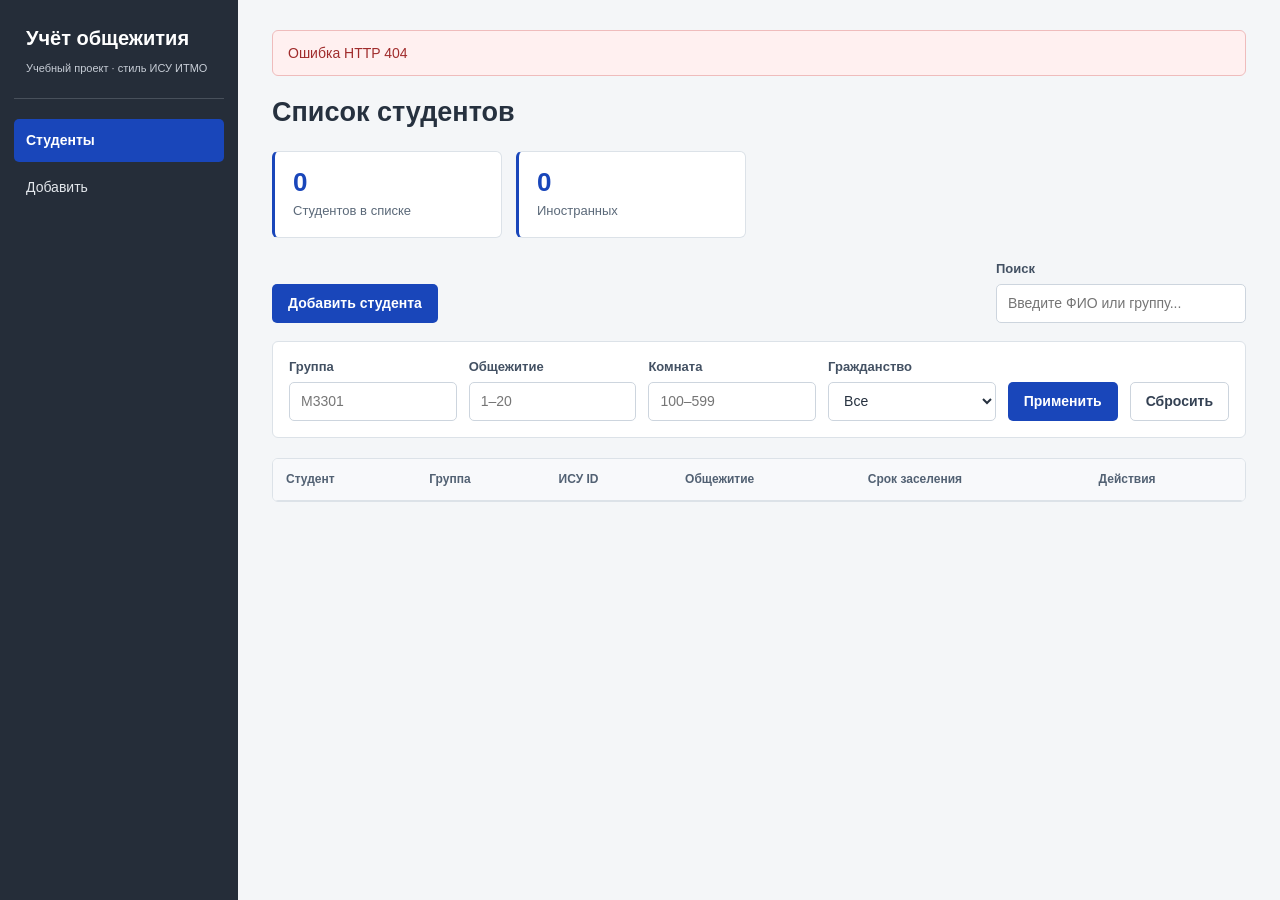
==== lab2/frontend/index.html @ 4f41c303 "ЛР2: Django API, фильтры и отчёт" ====
<!DOCTYPE html>
<html lang="ru">
<head>
  <meta charset="UTF-8">
  <meta name="viewport" content="width=device-width, initial-scale=1.0">
  <title>Студенты — список</title>
  <link rel="icon" href="favicon/app.svg" type="image/svg+xml">
  <link rel="stylesheet" href="css/style.css?v=3">
</head>
<body>
  <header class="header">
    <div class="header-container">
      <div class="brand">
        <a href="index.html" class="logo">Учёт общежития</a>
        <span class="project-note">Учебный проект · стиль ИСУ ИТМО</span>
      </div>
      <nav class="nav">
        <a href="index.html" class="nav-link active">Студенты</a>
        <a href="student-form.html" class="nav-link">Добавить</a>
      </nav>
    </div>
  </header>

  <main class="main" id="main-content">
    <div class="container">
      <div id="notice" class="notice" hidden></div>

      <div class="page-header">
        <h1>Список студентов</h1>
      </div>

      <div class="stats">
        <div class="stat-card">
          <div class="stat-value" id="dorm-count">0</div>
          <div class="stat-label">Студентов в списке</div>
        </div>
        <div class="stat-card">
          <div class="stat-value" id="foreign-count">0</div>
          <div class="stat-label">Иностранных</div>
        </div>
      </div>

      <div class="controls">
        <a href="student-form.html" class="btn btn-primary">Добавить студента</a>
        <div class="search-box">
          <label for="search-input" class="search-label">Поиск</label>
          <input 
            type="text" 
            id="search-input" 
            class="search-input" 
            placeholder="Введите ФИО или группу..."
          >
        </div>
      </div>

      <form id="filters" class="filters" aria-label="Фильтры студентов">
        <div class="filter-field"><label for="filter-group">Группа</label><input id="filter-group" name="group" type="text" placeholder="M3301" maxlength="5" pattern="[A-Z][1-4][1-5][0-9]{2}"></div>
        <div class="filter-field"><label for="filter-dormitory">Общежитие</label><input id="filter-dormitory" name="dormitory" type="number" min="1" max="20" placeholder="1–20"></div>
        <div class="filter-field"><label for="filter-room">Комната</label><input id="filter-room" name="room" type="number" min="100" max="599" placeholder="100–599"></div>
        <div class="filter-field"><label for="filter-foreign">Гражданство</label><select id="filter-foreign" name="isForeign"><option value="">Все</option><option value="false">Граждане РФ</option><option value="true">Иностранные</option></select></div>
        <button type="submit" class="btn btn-primary">Применить</button>
        <button type="button" id="reset-filters" class="btn btn-secondary">Сбросить</button>
      </form>

      <div class="table-wrapper">
        <table class="students-table" id="students-table">
          <thead>
            <tr>
              <th>Студент</th>
              <th>Группа</th>
              <th>ИСУ ID</th>
              <th>Общежитие</th>
              <th>Срок заселения</th>
              <th>Действия</th>
            </tr>
          </thead>
          <tbody id="students-table-body">
          </tbody>
        </table>
      </div>

      <div id="empty-state" class="empty-state" hidden>
        <div class="empty-icon"></div>
        <h2 id="empty-title" class="empty-title">Список пуст</h2>
        <p id="empty-text" class="empty-text">Добавьте первого студента</p>
        <a href="student-form.html" class="btn btn-primary">Добавить студента</a>
      </div>

      <div id="results-summary" class="results-summary"></div>
    </div>
  </main>

  <script src="js/student-service.js"></script>
  <script src="js/app.js?v=2"></script>
</body>
</html>
---- lab2/frontend/css/style.css ----
/* Общая структура: меню слева, рабочая область справа */
* { box-sizing: border-box; }
[hidden] { display: none !important; }
body {
  min-width: 320px;
  min-height: 100vh;
  margin: 0;
  background: #f4f6f8;
  color: #26313f;
  font-family: -apple-system, BlinkMacSystemFont, "Segoe UI", Arial, sans-serif;
  font-size: 14px;
  line-height: 1.45;
}
.header {
  position: fixed;
  inset: 0 auto 0 0;
  width: 238px;
  overflow-y: auto;
  background: #252d39;
  color: #fff;
}
.header-container { display: flex; flex-direction: column; padding: 24px 14px; }
.brand { padding: 0 12px 22px; border-bottom: 1px solid #48505b; }
.logo { color: #fff; font-size: 20px; font-weight: 700; text-decoration: none; }
.project-note { display: block; margin-top: 8px; color: #c7cdd6; font-size: 11px; line-height: 1.4; }
.nav { display: flex; flex-direction: column; gap: 4px; margin-top: 20px; }
.nav-link { padding: 11px 12px; border-radius: 5px; color: #e3e7ec; text-decoration: none; }
.nav-link:hover { background: #394553; color: #fff; }
.nav-link.active { background: #1946ba; color: #fff; font-weight: 600; }
.main { min-height: 100vh; margin-left: 238px; }
.container { max-width: 1280px; margin: 0 auto; padding: 30px 34px 48px; }

/* Заголовки и уведомления */
.page-header { margin-bottom: 22px; }
.page-header h1 { margin: 0; font-size: 27px; font-weight: 650; line-height: 1.2; }
.page-subtitle { margin: 6px 0 0; color: #667587; }
.notice { margin-bottom: 20px; padding: 12px 15px; border: 1px solid #b9dcc6; border-radius: 6px; background: #edf8f0; color: #1d6335; }
.notice.error { border-color: #efbcbc; background: #fff0f0; color: #a02c2c; }

/* Статистика, поиск и фильтры */
.stats { display: grid; grid-template-columns: repeat(2, minmax(0, 230px)); gap: 14px; margin-bottom: 22px; }
.stat-card { padding: 16px 18px; border: 1px solid #dce2e8; border-left: 3px solid #1946ba; border-radius: 6px; background: #fff; }
.stat-value { color: #1946ba; font-size: 26px; font-weight: 700; line-height: 1.1; }
.stat-label { margin-top: 6px; color: #5b6979; font-size: 13px; }
.controls { display: flex; align-items: end; justify-content: space-between; gap: 16px; margin-bottom: 18px; }
.search-box { display: flex; flex-direction: column; gap: 5px; min-width: 250px; }
.search-label, .filter-field label { color: #435163; font-size: 13px; font-weight: 600; }
.search-input, .filter-field input, .filter-field select, .form-input {
  width: 100%;
  min-height: 39px;
  padding: 8px 11px;
  border: 1px solid #cdd5de;
  border-radius: 5px;
  background: #fff;
  color: #26313f;
  font: inherit;
}
.search-input:focus, .filter-field input:focus, .filter-field select:focus, .form-input:focus {
  outline: 2px solid #9aafe4;
  outline-offset: 1px;
  border-color: #1946ba;
}
.filters { display: flex; align-items: end; flex-wrap: wrap; gap: 12px; margin-bottom: 20px; padding: 16px; border: 1px solid #dce2e8; border-radius: 6px; background: #fff; }
.filter-field { display: flex; flex: 1 1 145px; flex-direction: column; gap: 5px; min-width: 0; }
.filters .btn { min-height: 39px; }

/* Таблица студентов */
.table-wrapper { overflow-x: auto; border: 1px solid #dce2e8; border-radius: 6px; background: #fff; }
.students-table { width: 100%; min-width: 700px; border-collapse: collapse; }
.students-table th { padding: 12px 13px; border-bottom: 1px solid #dce2e8; background: #f8f9fb; color: #526173; font-size: 12px; font-weight: 600; text-align: left; }
.students-table td { padding: 12px 13px; border-bottom: 1px solid #edf0f3; vertical-align: middle; }
.students-table tbody tr:last-child td { border-bottom: 0; }
.students-table tbody tr:hover { background: #f8faff; }
.student-cell { display: flex; align-items: center; gap: 10px; }
.avatar, .profile-avatar { display: flex; flex: 0 0 auto; align-items: center; justify-content: center; border-radius: 50%; background: #e8eefb; color: #1946ba; font-weight: 700; }
.avatar { width: 38px; height: 38px; font-size: 13px; }
.student-name { color: #1946ba; font-weight: 600; text-decoration: none; overflow-wrap: anywhere; }
.student-name:hover { text-decoration: underline; }
.student-foreign { margin-top: 2px; color: #6a7583; font-size: 12px; }
.row-actions { display: flex; align-items: center; gap: 4px; }
.btn-icon { padding: 5px 8px; border: 0; border-radius: 4px; background: transparent; color: #344153; cursor: pointer; font-size: 13px; text-decoration: none; }
.btn-icon:hover { background: #e9eef7; }
.btn-icon.confirming { background: #b63838; color: #fff; }
.results-summary { margin-top: 14px; color: #667587; font-size: 13px; }

/* Кнопки и пустые состояния */
.btn { display: inline-flex; min-height: 39px; align-items: center; justify-content: center; gap: 5px; padding: 8px 15px; border: 1px solid transparent; border-radius: 5px; cursor: pointer; font: inherit; font-weight: 600; text-align: center; text-decoration: none; }
.btn-primary { background: #1946ba; color: #fff; }
.btn-primary:hover { background: #12378f; }
.btn-secondary { border-color: #ccd4dd; background: #fff; color: #344153; }
.btn-secondary:hover { background: #f1f4f7; }
.btn-danger { background: #b63838; color: #fff; }
.btn-danger:hover, .btn-danger.confirming { background: #922b2b; }
.empty-state { padding: 48px 20px; border: 1px solid #dce2e8; border-radius: 6px; background: #fff; text-align: center; }
.empty-icon { display: none; }
.empty-title { margin: 0 0 8px; font-size: 21px; }
.empty-text { margin: 0 0 20px; color: #687687; }

/* Форма студента */
.student-form { max-width: 760px; padding: 28px; border: 1px solid #dce2e8; border-radius: 6px; background: #fff; }
.form-group { margin-bottom: 18px; }
.form-label { display: block; margin-bottom: 6px; color: #344153; font-weight: 600; }
.required, .field-error, #notes-counter.negative { color: #b63838; }
.form-hint { display: block; margin-top: 5px; color: #718092; font-size: 12px; }
.form-row { display: grid; grid-template-columns: repeat(2, minmax(0, 1fr)); gap: 16px; }
.form-checkbox { margin-top: 4px; }
.checkbox-label { display: flex; align-items: center; gap: 9px; cursor: pointer; }
.checkbox-label input { accent-color: #1946ba; }
.form-textarea { min-height: 100px; resize: vertical; }
.form-actions { display: flex; flex-wrap: wrap; gap: 10px; margin-top: 24px; padding-top: 20px; border-top: 1px solid #e5e9ed; }
.input-error { border-color: #b63838 !important; background: #fff8f8; }
.field-error { margin-top: 4px; font-size: 12px; }
.readonly-field { background: #f3f5f7; color: #667587; cursor: not-allowed; }

/* Профиль студента */
.back-link { display: inline-block; margin-bottom: 18px; color: #1946ba; text-decoration: none; }
.back-link:hover { text-decoration: underline; }
.profile-card, .profile-section { margin-bottom: 16px; padding: 23px; border: 1px solid #dce2e8; border-radius: 6px; background: #fff; }
.profile-header { display: flex; align-items: center; gap: 18px; }
.profile-avatar { width: 68px; height: 68px; font-size: 23px; }
.profile-name { margin: 0 0 5px; font-size: 23px; line-height: 1.2; overflow-wrap: anywhere; }
.profile-group { color: #5b6979; }
.profile-status { margin-top: 5px; font-weight: 600; }
.profile-status.foreign { color: #1946ba; }
.profile-status.local { color: #267345; }
.section-title { margin: 0 0 16px; padding-bottom: 10px; border-bottom: 1px solid #e5e9ed; font-size: 17px; }
.info-grid { display: grid; grid-template-columns: repeat(auto-fit, minmax(170px, 1fr)); gap: 14px; }
.info-item { min-width: 0; padding: 10px 12px; border-radius: 5px; background: #f6f8fa; }
.info-label { margin-bottom: 4px; color: #748194; font-size: 11px; font-weight: 600; text-transform: uppercase; }
.info-value { font-size: 15px; font-weight: 600; overflow-wrap: anywhere; }
.notes-content { padding: 13px 15px; border-left: 3px solid #1946ba; background: #f6f8fc; white-space: pre-wrap; overflow-wrap: anywhere; }
.profile-actions { display: flex; flex-wrap: wrap; gap: 10px; margin-top: 22px; }

/* На узком экране меню становится верхней панелью */
@media (max-width: 850px) {
  .header { position: static; width: auto; overflow: visible; }
  .header-container { flex-direction: row; align-items: center; justify-content: space-between; gap: 15px; padding: 13px 20px; }
  .brand { padding: 0; border: 0; }
  .logo { font-size: 17px; }
  .project-note { margin-top: 2px; font-size: 10px; }
  .nav { flex-direction: row; margin: 0; }
  .nav-link { padding: 8px 10px; }
  .main { margin-left: 0; }
  .container { padding: 24px 20px 38px; }
}
@media (max-width: 600px) {
  .header-container { align-items: flex-start; flex-direction: column; gap: 10px; }
  .nav { width: 100%; }
  .nav-link { flex: 1; text-align: center; }
  .container { padding: 20px 14px 34px; }
  .page-header h1 { font-size: 23px; }
  .stats { grid-template-columns: repeat(2, minmax(0, 1fr)); }
  .controls { align-items: stretch; flex-direction: column; }
  .controls > .btn, .search-box { width: 100%; min-width: 0; }
  .filter-field { flex-basis: calc(50% - 6px); }
  .filters .btn { flex: 1 1 calc(50% - 6px); }
  .form-row { grid-template-columns: 1fr; gap: 0; }
  .student-form, .profile-card, .profile-section { padding: 19px; }
  .form-actions .btn, .profile-actions .btn { flex: 1 1 100%; }
  .table-wrapper { overflow: visible; border: 0; background: transparent; }
  .students-table { display: block; min-width: 0; }
  .students-table thead { display: none; }
  .students-table tbody { display: grid; gap: 12px; }
  .students-table tr { display: block; padding: 8px 13px; border: 1px solid #dce2e8; border-radius: 6px; background: #fff; }
  .students-table td { display: flex; align-items: center; justify-content: space-between; gap: 12px; padding: 8px 0; }
  .students-table tbody tr:last-child td:not(:last-child) { border-bottom: 1px solid #edf0f3; }
  .students-table td::before { flex: 0 0 100px; color: #708092; content: attr(data-label); font-size: 12px; font-weight: 600; }
  .students-table td:first-child { align-items: flex-start; }
  .student-cell { min-width: 0; }
  .row-actions { justify-content: flex-end; }
}
@media (max-width: 380px) {
  .stats { grid-template-columns: 1fr; }
  .filter-field { flex-basis: 100%; }
}
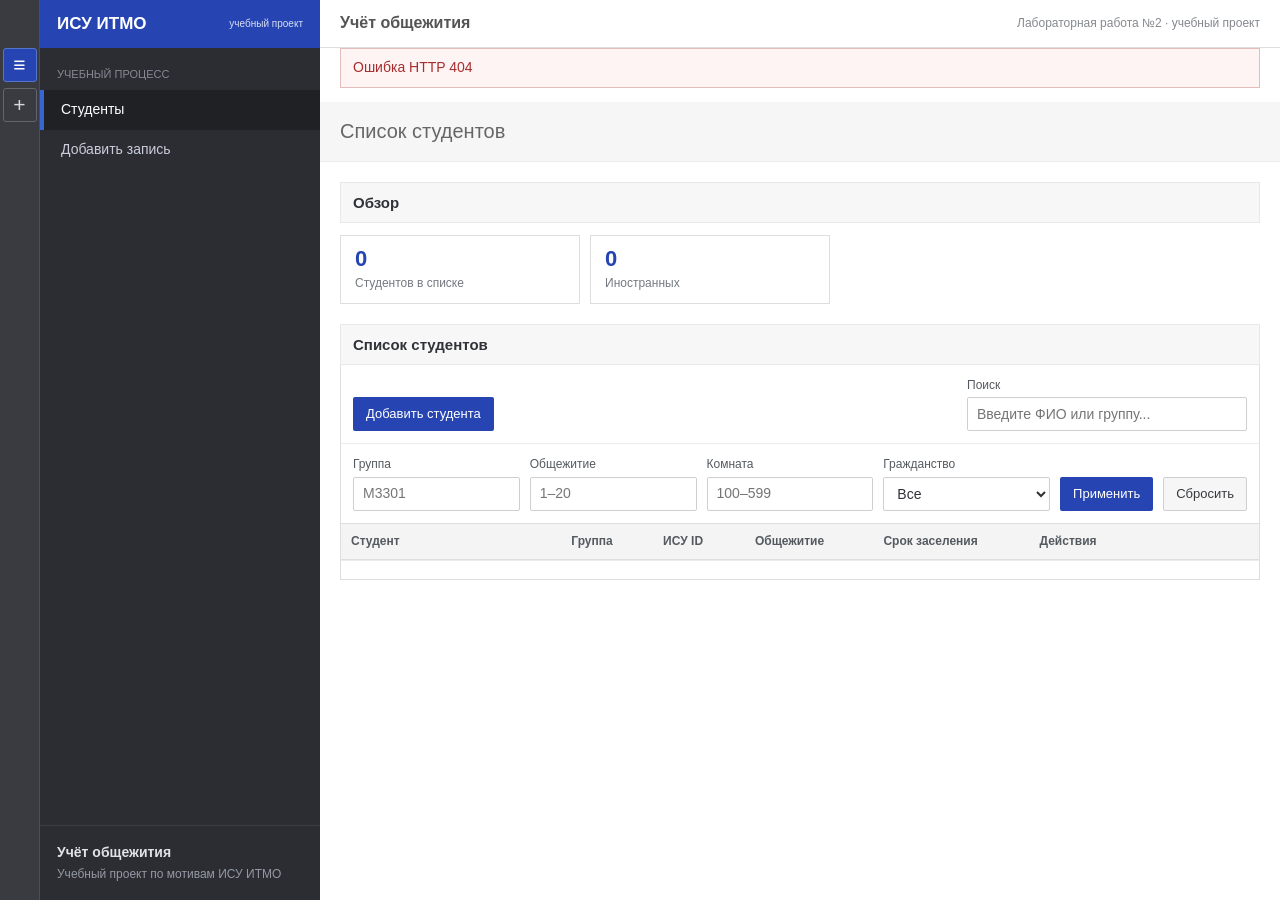
==== commit 245e58d7: "ЛР2: единый интерфейс ИСУ и ответы для защиты" ====
--- a/lab2/frontend/index.html
+++ b/lab2/frontend/index.html
@@ -4,24 +4,34 @@
   <meta charset="UTF-8">
   <meta name="viewport" content="width=device-width, initial-scale=1.0">
   <title>Студенты — список</title>
-  <link rel="icon" href="favicon/app.svg" type="image/svg+xml">
-  <link rel="stylesheet" href="css/style.css?v=3">
+  <link rel="icon" href="favicon/app.svg?v=2" type="image/svg+xml">
+  <link rel="stylesheet" href="css/style.css?v=4">
 </head>
 <body>
   <header class="header">
+    <div class="app-rail" aria-label="Быстрый доступ">
+      <a href="index.html" class="rail-link active" aria-label="Студенты" title="Студенты">≡</a>
+      <a href="student-form.html" class="rail-link" aria-label="Добавить запись" title="Добавить запись">+</a>
+    </div>
     <div class="header-container">
-      <div class="brand">
-        <a href="index.html" class="logo">Учёт общежития</a>
-        <span class="project-note">Учебный проект · стиль ИСУ ИТМО</span>
+      <div class="brand"><a href="index.html" class="logo">ИСУ ИТМО</a><span class="brand-note">учебный проект</span></div>
+      <nav class="nav" aria-label="Разделы портала">
+        <span class="nav-heading">Учебный процесс</span>
+        <a href="index.html" class="nav-link active" aria-current="page">Студенты</a>
+        <a href="student-form.html" class="nav-link">Добавить запись</a>
+      </nav>
+      <div class="sidebar-footer">
+        <span class="sidebar-title">Учёт общежития</span>
+        <span class="project-note">Учебный проект по мотивам ИСУ ИТМО</span>
       </div>
-      <nav class="nav">
-        <a href="index.html" class="nav-link active">Студенты</a>
-        <a href="student-form.html" class="nav-link">Добавить</a>
-      </nav>
     </div>
   </header>
 
   <main class="main" id="main-content">
+    <div class="topbar">
+      <span class="topbar-title">Учёт общежития</span>
+      <span class="topbar-meta">Лабораторная работа №2 · учебный проект</span>
+    </div>
     <div class="container">
       <div id="notice" class="notice" hidden></div>
 
@@ -29,6 +39,7 @@
         <h1>Список студентов</h1>
       </div>
 
+      <div class="section-bar">Обзор</div>
       <div class="stats">
         <div class="stat-card">
           <div class="stat-value" id="dorm-count">0</div>
@@ -40,53 +51,56 @@
         </div>
       </div>
 
-      <div class="controls">
-        <a href="student-form.html" class="btn btn-primary">Добавить студента</a>
-        <div class="search-box">
-          <label for="search-input" class="search-label">Поиск</label>
-          <input 
-            type="text" 
-            id="search-input" 
-            class="search-input" 
-            placeholder="Введите ФИО или группу..."
-          >
+      <div class="section-bar">Список студентов</div>
+      <section class="list-panel" aria-label="Список студентов">
+        <div class="controls">
+          <a href="student-form.html" class="btn btn-primary">Добавить студента</a>
+          <div class="search-box">
+            <label for="search-input" class="search-label">Поиск</label>
+            <input
+              type="text"
+              id="search-input"
+              class="search-input"
+              placeholder="Введите ФИО или группу..."
+            >
+          </div>
         </div>
-      </div>
 
-      <form id="filters" class="filters" aria-label="Фильтры студентов">
-        <div class="filter-field"><label for="filter-group">Группа</label><input id="filter-group" name="group" type="text" placeholder="M3301" maxlength="5" pattern="[A-Z][1-4][1-5][0-9]{2}"></div>
-        <div class="filter-field"><label for="filter-dormitory">Общежитие</label><input id="filter-dormitory" name="dormitory" type="number" min="1" max="20" placeholder="1–20"></div>
-        <div class="filter-field"><label for="filter-room">Комната</label><input id="filter-room" name="room" type="number" min="100" max="599" placeholder="100–599"></div>
-        <div class="filter-field"><label for="filter-foreign">Гражданство</label><select id="filter-foreign" name="isForeign"><option value="">Все</option><option value="false">Граждане РФ</option><option value="true">Иностранные</option></select></div>
-        <button type="submit" class="btn btn-primary">Применить</button>
-        <button type="button" id="reset-filters" class="btn btn-secondary">Сбросить</button>
-      </form>
+        <form id="filters" class="filters" aria-label="Фильтры студентов">
+          <div class="filter-field"><label for="filter-group">Группа</label><input id="filter-group" name="group" type="text" placeholder="M3301" maxlength="5" pattern="[A-Z][1-4][1-5][0-9]{2}"></div>
+          <div class="filter-field"><label for="filter-dormitory">Общежитие</label><input id="filter-dormitory" name="dormitory" type="number" min="1" max="20" placeholder="1–20"></div>
+          <div class="filter-field"><label for="filter-room">Комната</label><input id="filter-room" name="room" type="number" min="100" max="599" placeholder="100–599"></div>
+          <div class="filter-field"><label for="filter-foreign">Гражданство</label><select id="filter-foreign" name="isForeign"><option value="">Все</option><option value="false">Граждане РФ</option><option value="true">Иностранные</option></select></div>
+          <button type="submit" class="btn btn-primary">Применить</button>
+          <button type="button" id="reset-filters" class="btn btn-secondary">Сбросить</button>
+        </form>
 
-      <div class="table-wrapper">
-        <table class="students-table" id="students-table">
-          <thead>
-            <tr>
-              <th>Студент</th>
-              <th>Группа</th>
-              <th>ИСУ ID</th>
-              <th>Общежитие</th>
-              <th>Срок заселения</th>
-              <th>Действия</th>
-            </tr>
-          </thead>
-          <tbody id="students-table-body">
-          </tbody>
-        </table>
-      </div>
+        <div class="table-wrapper">
+          <table class="students-table" id="students-table">
+            <thead>
+              <tr>
+                <th>Студент</th>
+                <th>Группа</th>
+                <th>ИСУ ID</th>
+                <th>Общежитие</th>
+                <th>Срок заселения</th>
+                <th>Действия</th>
+              </tr>
+            </thead>
+            <tbody id="students-table-body">
+            </tbody>
+          </table>
+        </div>
 
-      <div id="empty-state" class="empty-state" hidden>
-        <div class="empty-icon"></div>
-        <h2 id="empty-title" class="empty-title">Список пуст</h2>
-        <p id="empty-text" class="empty-text">Добавьте первого студента</p>
-        <a href="student-form.html" class="btn btn-primary">Добавить студента</a>
-      </div>
+        <div id="empty-state" class="empty-state" hidden>
+          <div class="empty-icon"></div>
+          <h2 id="empty-title" class="empty-title">Список пуст</h2>
+          <p id="empty-text" class="empty-text">Добавьте первого студента</p>
+          <a href="student-form.html" class="btn btn-primary">Добавить студента</a>
+        </div>
 
-      <div id="results-summary" class="results-summary"></div>
+        <div id="results-summary" class="results-summary"></div>
+      </section>
     </div>
   </main>
 
--- a/lab2/frontend/css/style.css
+++ b/lab2/frontend/css/style.css
@@ -1,175 +1,226 @@
-/* Общая структура: меню слева, рабочая область справа */
+:root {
+  --blue: #2645b3;
+  --blue-dark: #1d358a;
+  --sidebar: #2b2d33;
+  --line: #dedede;
+  --muted: #747980;
+}
 * { box-sizing: border-box; }
 [hidden] { display: none !important; }
+html, body { width: 100%; }
 body {
-  min-width: 320px;
-  min-height: 100vh;
   margin: 0;
-  background: #f4f6f8;
-  color: #26313f;
-  font-family: -apple-system, BlinkMacSystemFont, "Segoe UI", Arial, sans-serif;
-  font-size: 14px;
-  line-height: 1.45;
-}
+  background: #fff;
+  color: #303238;
+  font: 14px/1.4 Arial, "Helvetica Neue", Helvetica, sans-serif;
+}
+
+/* Оболочка портала */
 .header {
   position: fixed;
   inset: 0 auto 0 0;
-  width: 238px;
+  z-index: 2;
+  display: flex;
+  width: 320px;
   overflow-y: auto;
-  background: #252d39;
-  color: #fff;
-}
-.header-container { display: flex; flex-direction: column; padding: 24px 14px; }
-.brand { padding: 0 12px 22px; border-bottom: 1px solid #48505b; }
-.logo { color: #fff; font-size: 20px; font-weight: 700; text-decoration: none; }
-.project-note { display: block; margin-top: 8px; color: #c7cdd6; font-size: 11px; line-height: 1.4; }
-.nav { display: flex; flex-direction: column; gap: 4px; margin-top: 20px; }
-.nav-link { padding: 11px 12px; border-radius: 5px; color: #e3e7ec; text-decoration: none; }
-.nav-link:hover { background: #394553; color: #fff; }
-.nav-link.active { background: #1946ba; color: #fff; font-weight: 600; }
-.main { min-height: 100vh; margin-left: 238px; }
-.container { max-width: 1280px; margin: 0 auto; padding: 30px 34px 48px; }
-
-/* Заголовки и уведомления */
-.page-header { margin-bottom: 22px; }
-.page-header h1 { margin: 0; font-size: 27px; font-weight: 650; line-height: 1.2; }
-.page-subtitle { margin: 6px 0 0; color: #667587; }
-.notice { margin-bottom: 20px; padding: 12px 15px; border: 1px solid #b9dcc6; border-radius: 6px; background: #edf8f0; color: #1d6335; }
-.notice.error { border-color: #efbcbc; background: #fff0f0; color: #a02c2c; }
-
-/* Статистика, поиск и фильтры */
-.stats { display: grid; grid-template-columns: repeat(2, minmax(0, 230px)); gap: 14px; margin-bottom: 22px; }
-.stat-card { padding: 16px 18px; border: 1px solid #dce2e8; border-left: 3px solid #1946ba; border-radius: 6px; background: #fff; }
-.stat-value { color: #1946ba; font-size: 26px; font-weight: 700; line-height: 1.1; }
-.stat-label { margin-top: 6px; color: #5b6979; font-size: 13px; }
-.controls { display: flex; align-items: end; justify-content: space-between; gap: 16px; margin-bottom: 18px; }
-.search-box { display: flex; flex-direction: column; gap: 5px; min-width: 250px; }
-.search-label, .filter-field label { color: #435163; font-size: 13px; font-weight: 600; }
+  background: var(--sidebar);
+  color: #c9cdd9;
+}
+.app-rail { display: flex; width: 40px; flex: 0 0 40px; flex-direction: column; align-items: center; gap: 6px; padding-top: 48px; border-right: 1px solid #4b4e56; background: #393b41; }
+.rail-link { display: flex; width: 34px; height: 34px; align-items: center; justify-content: center; border: 1px solid #62656d; border-radius: 3px; color: #d4d8df; font-size: 21px; text-decoration: none; }
+.rail-link:hover, .rail-link.active { border-color: #5375ca; background: var(--blue); color: #fff; }
+.header-container { display: flex; min-width: 0; min-height: 100%; flex: 1; flex-direction: column; }
+.brand { display: flex; min-height: 48px; align-items: center; justify-content: space-between; gap: 8px; padding: 0 17px; background: var(--blue); }
+.logo { color: #fff; font-size: 17px; font-weight: 700; text-decoration: none; }
+.brand-note { color: #d7def3; font-size: 10px; text-align: right; }
+.nav { display: flex; flex: 1; flex-direction: column; padding-top: 6px; }
+.nav-heading { padding: 13px 17px 8px; color: #858a95; font-size: 11px; text-transform: uppercase; }
+.nav-link {
+  display: block;
+  padding: 10px 17px;
+  border-left: 4px solid transparent;
+  color: #c9cdd9;
+  text-decoration: none;
+}
+.nav-link:hover { background: #393c43; color: #fff; }
+.nav-link.active { border-left-color: #3765d2; background: #1f2125; color: #fff; }
+.sidebar-footer { display: grid; gap: 4px; padding: 17px; border-top: 1px solid #3b3d44; }
+.sidebar-title { color: #e0e2e7; font-weight: 600; }
+.project-note { color: #9499a4; font-size: 12px; }
+.main { min-width: 0; min-height: 100vh; margin-left: 320px; }
+.topbar {
+  display: flex;
+  min-height: 48px;
+  align-items: center;
+  justify-content: space-between;
+  gap: 12px;
+  padding: 9px 20px;
+  border-bottom: 1px solid var(--line);
+  background: #fff;
+}
+.topbar-title { color: #555; font-size: 16px; font-weight: 600; }
+.topbar-meta { color: #85898e; font-size: 12px; text-align: right; }
+.container { width: 100%; max-width: 1600px; min-width: 0; margin: 0 auto; padding: 0 20px 32px; }
+.page-header {
+  display: flex;
+  min-height: 60px;
+  align-items: center;
+  margin: 0 -20px 20px;
+  padding: 12px 20px;
+  border-bottom: 1px solid #ebebeb;
+  background: #f6f6f6;
+}
+.page-header h1 { margin: 0; color: #666; font-size: 20px; font-weight: 400; line-height: 1.25; }
+.section-bar { padding: 9px 12px; border: 1px solid #e8e8e8; background: #f7f7f7; font-size: 15px; font-weight: 600; }
+.section-bar.form-section { max-width: 780px; }
+.notice { margin-bottom: 14px; padding: 9px 12px; border: 1px solid #bedbbf; background: #f3faf2; color: #35743a; }
+.notice.error { border-color: #e5bbbb; background: #fff4f4; color: #a72e2e; }
+
+/* Список */
+.stats { display: grid; grid-template-columns: repeat(2, minmax(0, 240px)); gap: 10px; margin: 12px 0 20px; }
+.stat-card { min-width: 0; padding: 11px 14px; border: 1px solid var(--line); background: #fff; }
+.stat-value { color: var(--blue); font-size: 22px; font-weight: 700; line-height: 1.1; }
+.stat-label { margin-top: 4px; color: var(--muted); font-size: 12px; }
+.list-panel { border: 1px solid var(--line); border-top: 0; background: #fff; }
+.controls { display: flex; align-items: end; justify-content: space-between; gap: 12px; padding: 12px; }
+.search-box { display: grid; width: min(100%, 280px); min-width: 0; gap: 4px; }
+.search-label, .filter-field label { color: #555a60; font-size: 12px; }
 .search-input, .filter-field input, .filter-field select, .form-input {
+  display: block;
   width: 100%;
-  min-height: 39px;
-  padding: 8px 11px;
-  border: 1px solid #cdd5de;
-  border-radius: 5px;
+  max-width: 100%;
+  min-width: 0;
+  min-height: 34px;
+  padding: 6px 9px;
+  border: 1px solid #cfcfcf;
+  border-radius: 2px;
   background: #fff;
-  color: #26313f;
+  color: #303238;
   font: inherit;
 }
 .search-input:focus, .filter-field input:focus, .filter-field select:focus, .form-input:focus {
-  outline: 2px solid #9aafe4;
-  outline-offset: 1px;
-  border-color: #1946ba;
-}
-.filters { display: flex; align-items: end; flex-wrap: wrap; gap: 12px; margin-bottom: 20px; padding: 16px; border: 1px solid #dce2e8; border-radius: 6px; background: #fff; }
-.filter-field { display: flex; flex: 1 1 145px; flex-direction: column; gap: 5px; min-width: 0; }
-.filters .btn { min-height: 39px; }
-
-/* Таблица студентов */
-.table-wrapper { overflow-x: auto; border: 1px solid #dce2e8; border-radius: 6px; background: #fff; }
-.students-table { width: 100%; min-width: 700px; border-collapse: collapse; }
-.students-table th { padding: 12px 13px; border-bottom: 1px solid #dce2e8; background: #f8f9fb; color: #526173; font-size: 12px; font-weight: 600; text-align: left; }
-.students-table td { padding: 12px 13px; border-bottom: 1px solid #edf0f3; vertical-align: middle; }
+  border-color: var(--blue);
+  outline: 2px solid #bcc9ec;
+  outline-offset: 0;
+}
+.filters { display: flex; align-items: end; flex-wrap: wrap; gap: 10px; margin: 0; padding: 12px; border-top: 1px solid #ececec; }
+.filter-field { display: grid; flex: 1 1 145px; min-width: 0; gap: 4px; }
+.table-wrapper { max-width: 100%; overflow-x: auto; border-top: 1px solid var(--line); }
+.students-table { width: 100%; min-width: 760px; border-collapse: collapse; table-layout: fixed; }
+.students-table th { padding: 9px 10px; border-bottom: 1px solid var(--line); background: #f4f4f4; color: #555a60; font-size: 12px; font-weight: 600; text-align: left; }
+.students-table th:nth-child(1) { width: 24%; }
+.students-table th:nth-child(2) { width: 10%; }
+.students-table th:nth-child(3) { width: 10%; }
+.students-table th:nth-child(4) { width: 14%; }
+.students-table th:nth-child(5) { width: 17%; }
+.students-table th:nth-child(6) { width: 25%; }
+.students-table td { padding: 9px 10px; border-bottom: 1px solid #e9e9e9; overflow-wrap: anywhere; vertical-align: middle; }
 .students-table tbody tr:last-child td { border-bottom: 0; }
 .students-table tbody tr:hover { background: #f8faff; }
-.student-cell { display: flex; align-items: center; gap: 10px; }
-.avatar, .profile-avatar { display: flex; flex: 0 0 auto; align-items: center; justify-content: center; border-radius: 50%; background: #e8eefb; color: #1946ba; font-weight: 700; }
-.avatar { width: 38px; height: 38px; font-size: 13px; }
-.student-name { color: #1946ba; font-weight: 600; text-decoration: none; overflow-wrap: anywhere; }
+.student-cell { display: flex; min-width: 0; align-items: center; gap: 8px; }
+.student-cell > div:last-child { min-width: 0; }
+.avatar, .profile-avatar { display: flex; flex: 0 0 auto; align-items: center; justify-content: center; background: #e8edf8; color: var(--blue); font-weight: 700; }
+.avatar { width: 30px; height: 30px; border-radius: 50%; font-size: 11px; }
+.student-name { color: var(--blue); font-weight: 600; text-decoration: none; overflow-wrap: anywhere; }
 .student-name:hover { text-decoration: underline; }
-.student-foreign { margin-top: 2px; color: #6a7583; font-size: 12px; }
-.row-actions { display: flex; align-items: center; gap: 4px; }
-.btn-icon { padding: 5px 8px; border: 0; border-radius: 4px; background: transparent; color: #344153; cursor: pointer; font-size: 13px; text-decoration: none; }
-.btn-icon:hover { background: #e9eef7; }
-.btn-icon.confirming { background: #b63838; color: #fff; }
-.results-summary { margin-top: 14px; color: #667587; font-size: 13px; }
-
-/* Кнопки и пустые состояния */
-.btn { display: inline-flex; min-height: 39px; align-items: center; justify-content: center; gap: 5px; padding: 8px 15px; border: 1px solid transparent; border-radius: 5px; cursor: pointer; font: inherit; font-weight: 600; text-align: center; text-decoration: none; }
-.btn-primary { background: #1946ba; color: #fff; }
-.btn-primary:hover { background: #12378f; }
-.btn-secondary { border-color: #ccd4dd; background: #fff; color: #344153; }
-.btn-secondary:hover { background: #f1f4f7; }
-.btn-danger { background: #b63838; color: #fff; }
-.btn-danger:hover, .btn-danger.confirming { background: #922b2b; }
-.empty-state { padding: 48px 20px; border: 1px solid #dce2e8; border-radius: 6px; background: #fff; text-align: center; }
+.student-foreign { margin-top: 2px; color: #7b8188; font-size: 11px; }
+.row-actions { display: flex; min-width: 0; align-items: center; flex-wrap: wrap; gap: 2px; }
+.btn-icon { padding: 4px 5px; border: 0; border-radius: 2px; background: transparent; color: var(--blue); cursor: pointer; font: inherit; font-size: 12px; text-decoration: none; }
+.btn-icon:hover { background: #edf1fa; }
+.btn-icon.confirming { background: #ae4141; color: #fff; }
+.results-summary { padding: 9px 12px; border-top: 1px solid #ececec; color: var(--muted); font-size: 12px; }
+.btn { display: inline-flex; min-height: 34px; max-width: 100%; align-items: center; justify-content: center; gap: 5px; padding: 6px 12px; border: 1px solid transparent; border-radius: 2px; cursor: pointer; font: inherit; font-size: 13px; text-align: center; text-decoration: none; }
+.btn-primary { background: var(--blue); color: #fff; }
+.btn-primary:hover { background: var(--blue-dark); }
+.btn-secondary { border-color: #cfcfcf; background: #f6f6f6; color: #383a3e; }
+.btn-secondary:hover { background: #ededed; }
+.btn-danger { background: #a94442; color: #fff; }
+.btn-danger:hover, .btn-danger.confirming { background: #903432; }
+.empty-state { padding: 30px 16px; border-top: 1px solid var(--line); background: #fff; text-align: center; }
 .empty-icon { display: none; }
-.empty-title { margin: 0 0 8px; font-size: 21px; }
-.empty-text { margin: 0 0 20px; color: #687687; }
-
-/* Форма студента */
-.student-form { max-width: 760px; padding: 28px; border: 1px solid #dce2e8; border-radius: 6px; background: #fff; }
-.form-group { margin-bottom: 18px; }
-.form-label { display: block; margin-bottom: 6px; color: #344153; font-weight: 600; }
-.required, .field-error, #notes-counter.negative { color: #b63838; }
-.form-hint { display: block; margin-top: 5px; color: #718092; font-size: 12px; }
-.form-row { display: grid; grid-template-columns: repeat(2, minmax(0, 1fr)); gap: 16px; }
-.form-checkbox { margin-top: 4px; }
-.checkbox-label { display: flex; align-items: center; gap: 9px; cursor: pointer; }
-.checkbox-label input { accent-color: #1946ba; }
-.form-textarea { min-height: 100px; resize: vertical; }
-.form-actions { display: flex; flex-wrap: wrap; gap: 10px; margin-top: 24px; padding-top: 20px; border-top: 1px solid #e5e9ed; }
-.input-error { border-color: #b63838 !important; background: #fff8f8; }
+.empty-title { margin: 0 0 5px; font-size: 17px; font-weight: 600; }
+.empty-text { margin: 0 0 14px; color: var(--muted); }
+
+/* Форма и профиль */
+.student-form { width: 100%; max-width: 780px; padding: 18px; border: 1px solid var(--line); border-top: 0; background: #fff; }
+.form-group { min-width: 0; margin-bottom: 14px; }
+.form-label { display: block; margin-bottom: 4px; color: #40444a; font-weight: 600; }
+.required, .field-error, #notes-counter.negative { color: #b13c3c; }
+.form-hint { display: block; margin-top: 4px; color: #85898e; font-size: 12px; }
+.form-row { display: grid; grid-template-columns: repeat(2, minmax(0, 1fr)); gap: 14px; }
+.form-row > * { min-width: 0; }
+.form-checkbox { margin-top: 3px; }
+.checkbox-label { display: inline-flex; max-width: 100%; align-items: center; gap: 8px; cursor: pointer; }
+.checkbox-label input { flex: 0 0 auto; accent-color: var(--blue); }
+.form-textarea { min-height: 90px; resize: vertical; }
+.form-actions { display: flex; flex-wrap: wrap; gap: 8px; margin-top: 18px; padding-top: 14px; border-top: 1px solid #e9e9e9; }
+.input-error { border-color: #b13c3c !important; background: #fff8f8; }
 .field-error { margin-top: 4px; font-size: 12px; }
-.readonly-field { background: #f3f5f7; color: #667587; cursor: not-allowed; }
-
-/* Профиль студента */
-.back-link { display: inline-block; margin-bottom: 18px; color: #1946ba; text-decoration: none; }
+.readonly-field { background: #f2f2f2; color: #74797e; cursor: not-allowed; }
+.back-link { display: inline-block; margin-bottom: 14px; color: var(--blue); text-decoration: none; }
 .back-link:hover { text-decoration: underline; }
-.profile-card, .profile-section { margin-bottom: 16px; padding: 23px; border: 1px solid #dce2e8; border-radius: 6px; background: #fff; }
-.profile-header { display: flex; align-items: center; gap: 18px; }
-.profile-avatar { width: 68px; height: 68px; font-size: 23px; }
-.profile-name { margin: 0 0 5px; font-size: 23px; line-height: 1.2; overflow-wrap: anywhere; }
-.profile-group { color: #5b6979; }
-.profile-status { margin-top: 5px; font-weight: 600; }
-.profile-status.foreign { color: #1946ba; }
-.profile-status.local { color: #267345; }
-.section-title { margin: 0 0 16px; padding-bottom: 10px; border-bottom: 1px solid #e5e9ed; font-size: 17px; }
-.info-grid { display: grid; grid-template-columns: repeat(auto-fit, minmax(170px, 1fr)); gap: 14px; }
-.info-item { min-width: 0; padding: 10px 12px; border-radius: 5px; background: #f6f8fa; }
-.info-label { margin-bottom: 4px; color: #748194; font-size: 11px; font-weight: 600; text-transform: uppercase; }
-.info-value { font-size: 15px; font-weight: 600; overflow-wrap: anywhere; }
-.notes-content { padding: 13px 15px; border-left: 3px solid #1946ba; background: #f6f8fc; white-space: pre-wrap; overflow-wrap: anywhere; }
-.profile-actions { display: flex; flex-wrap: wrap; gap: 10px; margin-top: 22px; }
-
-/* На узком экране меню становится верхней панелью */
-@media (max-width: 850px) {
-  .header { position: static; width: auto; overflow: visible; }
-  .header-container { flex-direction: row; align-items: center; justify-content: space-between; gap: 15px; padding: 13px 20px; }
-  .brand { padding: 0; border: 0; }
-  .logo { font-size: 17px; }
-  .project-note { margin-top: 2px; font-size: 10px; }
-  .nav { flex-direction: row; margin: 0; }
-  .nav-link { padding: 8px 10px; }
-  .main { margin-left: 0; }
-  .container { padding: 24px 20px 38px; }
-}
-@media (max-width: 600px) {
-  .header-container { align-items: flex-start; flex-direction: column; gap: 10px; }
-  .nav { width: 100%; }
-  .nav-link { flex: 1; text-align: center; }
-  .container { padding: 20px 14px 34px; }
-  .page-header h1 { font-size: 23px; }
+.profile-card, .profile-section { width: 100%; max-width: 900px; margin-bottom: 12px; padding: 16px; border: 1px solid var(--line); background: #fff; }
+.profile-header { display: flex; min-width: 0; align-items: center; gap: 13px; }
+.profile-avatar { width: 50px; height: 50px; border-radius: 50%; font-size: 17px; }
+.profile-info { min-width: 0; }
+.profile-name { margin: 0 0 3px; font-size: 19px; line-height: 1.2; overflow-wrap: anywhere; }
+.profile-group { color: #666c72; }
+.profile-status { margin-top: 3px; font-size: 12px; }
+.profile-status.foreign { color: var(--blue); }
+.profile-status.local { color: #4e9b54; }
+.section-title { margin: -16px -16px 14px; padding: 9px 12px; border-bottom: 1px solid #e8e8e8; background: #f7f7f7; font-size: 15px; font-weight: 600; }
+.info-grid { display: grid; grid-template-columns: repeat(2, minmax(0, 1fr)); gap: 0 16px; }
+.info-item { min-width: 0; padding: 7px 0; border-bottom: 1px solid #ededed; }
+.info-label { margin-bottom: 3px; color: #85898e; font-size: 11px; }
+.info-value { font-size: 14px; overflow-wrap: anywhere; }
+.notes-content { padding: 10px 12px; border-left: 3px solid var(--blue); background: #f7f8fb; white-space: pre-wrap; overflow-wrap: anywhere; }
+.profile-actions { display: flex; flex-wrap: wrap; gap: 8px; max-width: 900px; margin-top: 18px; }
+
+/* Ресайз окна и мобильные экраны */
+@media (max-width: 1160px) {
+  .header { position: static; width: 100%; overflow: visible; }
+  .app-rail { display: none; }
+  .header-container { min-height: 0; }
+  .brand { min-height: 46px; }
+  .nav { flex-direction: row; padding: 0; }
+  .nav-heading, .sidebar-footer { display: none; }
+  .nav-link { flex: 0 1 auto; padding: 9px 17px; border-left: 0; border-bottom: 3px solid transparent; }
+  .nav-link.active { border-bottom-color: #3765d2; }
+  .main { min-height: 0; margin-left: 0; }
+  .topbar { min-height: 46px; }
+}
+@media (max-width: 820px) {
+  .students-table { display: block; min-width: 0; table-layout: auto; }
+  .students-table thead { display: none; }
+  .students-table tbody { display: grid; gap: 10px; padding: 10px; }
+  .students-table tr { display: block; min-width: 0; border: 1px solid var(--line); background: #fff; }
+  .students-table td { display: grid; grid-template-columns: minmax(78px, 28%) minmax(0, 1fr); align-items: center; gap: 8px; padding: 7px 10px; border-bottom: 1px solid #ededed; }
+  .students-table tbody tr:last-child td { border-bottom: 1px solid #ededed; }
+  .students-table td:last-child, .students-table tbody tr:last-child td:last-child { border-bottom: 0; }
+  .students-table td::before { color: #7b8188; content: attr(data-label); font-size: 11px; }
+  .students-table td:last-child { display: block; }
+  .students-table td:last-child::before { display: block; margin-bottom: 4px; }
+  .row-actions { justify-content: flex-start; }
+}
+@media (max-width: 640px) {
+  .topbar, .container { padding-right: 14px; padding-left: 14px; }
+  .page-header { min-height: 54px; margin-right: -14px; margin-left: -14px; padding-right: 14px; padding-left: 14px; }
+  .page-header h1 { font-size: 18px; }
   .stats { grid-template-columns: repeat(2, minmax(0, 1fr)); }
   .controls { align-items: stretch; flex-direction: column; }
-  .controls > .btn, .search-box { width: 100%; min-width: 0; }
-  .filter-field { flex-basis: calc(50% - 6px); }
-  .filters .btn { flex: 1 1 calc(50% - 6px); }
+  .search-box { width: 100%; }
+  .filters .filter-field { flex: 1 1 calc(50% - 10px); }
   .form-row { grid-template-columns: 1fr; gap: 0; }
-  .student-form, .profile-card, .profile-section { padding: 19px; }
+  .student-form { padding: 14px; }
+  .profile-card, .profile-section { padding: 14px; }
+  .section-title { margin: -14px -14px 12px; }
+}
+@media (max-width: 420px) {
+  .topbar-meta { display: none; }
+  .filters .filter-field { flex-basis: 100%; }
+  .filters .btn { flex: 1 1 calc(50% - 10px); }
+  .students-table td { grid-template-columns: minmax(70px, 30%) minmax(0, 1fr); }
+  .avatar { display: none; }
+  .info-grid { grid-template-columns: 1fr; }
   .form-actions .btn, .profile-actions .btn { flex: 1 1 100%; }
-  .table-wrapper { overflow: visible; border: 0; background: transparent; }
-  .students-table { display: block; min-width: 0; }
-  .students-table thead { display: none; }
-  .students-table tbody { display: grid; gap: 12px; }
-  .students-table tr { display: block; padding: 8px 13px; border: 1px solid #dce2e8; border-radius: 6px; background: #fff; }
-  .students-table td { display: flex; align-items: center; justify-content: space-between; gap: 12px; padding: 8px 0; }
-  .students-table tbody tr:last-child td:not(:last-child) { border-bottom: 1px solid #edf0f3; }
-  .students-table td::before { flex: 0 0 100px; color: #708092; content: attr(data-label); font-size: 12px; font-weight: 600; }
-  .students-table td:first-child { align-items: flex-start; }
-  .student-cell { min-width: 0; }
-  .row-actions { justify-content: flex-end; }
-}
-@media (max-width: 380px) {
-  .stats { grid-template-columns: 1fr; }
-  .filter-field { flex-basis: 100%; }
-}
+}
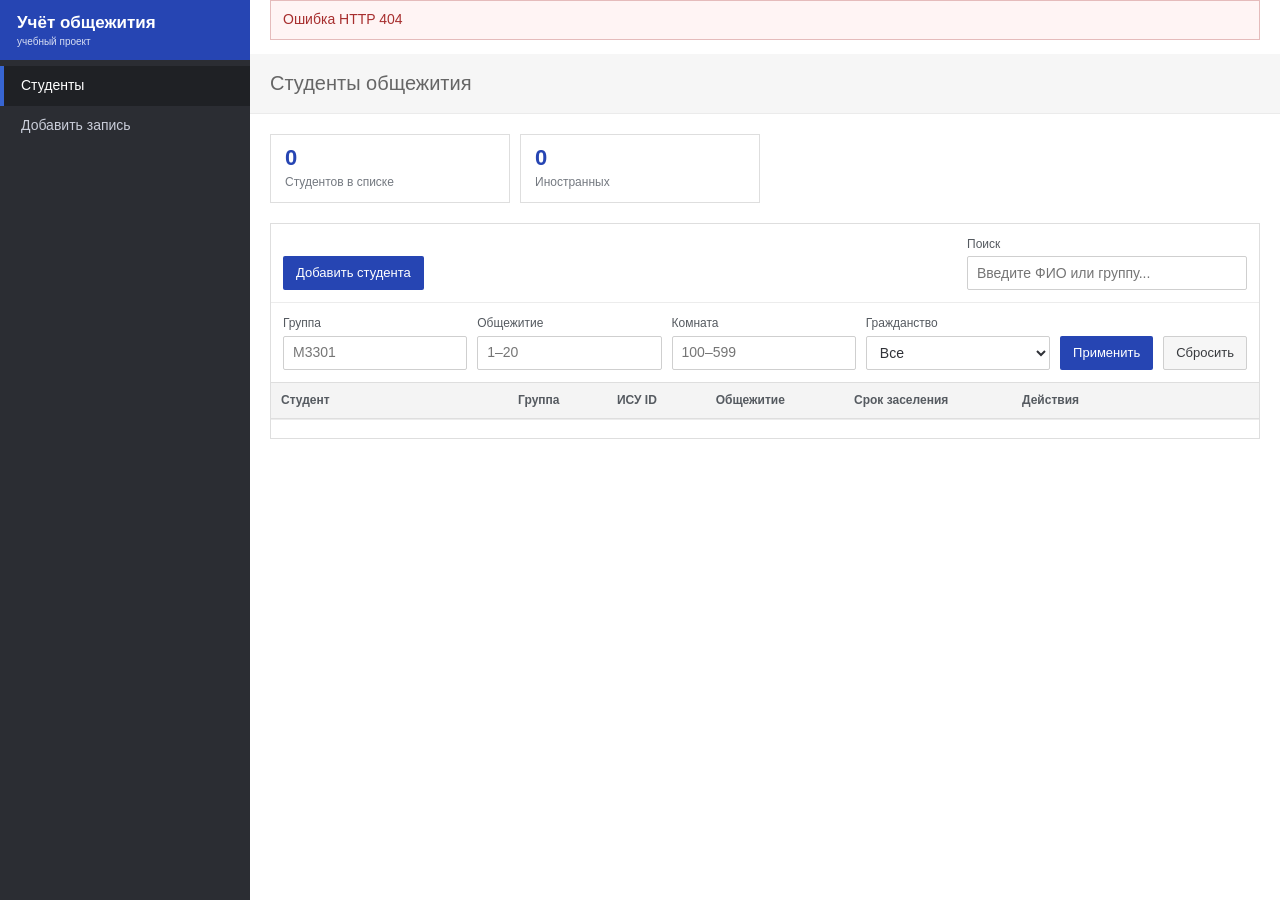
==== commit 470034ec: "ЛР2: применить лаконичное оформление без дублирования" ====
--- a/lab2/frontend/index.html
+++ b/lab2/frontend/index.html
@@ -5,41 +5,30 @@
   <meta name="viewport" content="width=device-width, initial-scale=1.0">
   <title>Студенты — список</title>
   <link rel="icon" href="favicon/app.svg?v=2" type="image/svg+xml">
-  <link rel="stylesheet" href="css/style.css?v=4">
+  <link rel="stylesheet" href="css/style.css?v=5">
 </head>
 <body>
   <header class="header">
-    <div class="app-rail" aria-label="Быстрый доступ">
-      <a href="index.html" class="rail-link active" aria-label="Студенты" title="Студенты">≡</a>
-      <a href="student-form.html" class="rail-link" aria-label="Добавить запись" title="Добавить запись">+</a>
-    </div>
     <div class="header-container">
-      <div class="brand"><a href="index.html" class="logo">ИСУ ИТМО</a><span class="brand-note">учебный проект</span></div>
-      <nav class="nav" aria-label="Разделы портала">
-        <span class="nav-heading">Учебный процесс</span>
+      <div class="brand">
+        <a href="index.html" class="logo">Учёт общежития</a>
+        <span class="brand-note">учебный проект</span>
+      </div>
+      <nav class="nav" aria-label="Разделы">
         <a href="index.html" class="nav-link active" aria-current="page">Студенты</a>
         <a href="student-form.html" class="nav-link">Добавить запись</a>
       </nav>
-      <div class="sidebar-footer">
-        <span class="sidebar-title">Учёт общежития</span>
-        <span class="project-note">Учебный проект по мотивам ИСУ ИТМО</span>
-      </div>
     </div>
   </header>
 
   <main class="main" id="main-content">
-    <div class="topbar">
-      <span class="topbar-title">Учёт общежития</span>
-      <span class="topbar-meta">Лабораторная работа №2 · учебный проект</span>
-    </div>
     <div class="container">
       <div id="notice" class="notice" hidden></div>
 
       <div class="page-header">
-        <h1>Список студентов</h1>
+        <h1>Студенты общежития</h1>
       </div>
 
-      <div class="section-bar">Обзор</div>
       <div class="stats">
         <div class="stat-card">
           <div class="stat-value" id="dorm-count">0</div>
@@ -51,7 +40,6 @@
         </div>
       </div>
 
-      <div class="section-bar">Список студентов</div>
       <section class="list-panel" aria-label="Список студентов">
         <div class="controls">
           <a href="student-form.html" class="btn btn-primary">Добавить студента</a>
--- a/lab2/frontend/css/style.css
+++ b/lab2/frontend/css/style.css
@@ -20,21 +20,16 @@
   position: fixed;
   inset: 0 auto 0 0;
   z-index: 2;
-  display: flex;
-  width: 320px;
+  width: 250px;
   overflow-y: auto;
   background: var(--sidebar);
   color: #c9cdd9;
 }
-.app-rail { display: flex; width: 40px; flex: 0 0 40px; flex-direction: column; align-items: center; gap: 6px; padding-top: 48px; border-right: 1px solid #4b4e56; background: #393b41; }
-.rail-link { display: flex; width: 34px; height: 34px; align-items: center; justify-content: center; border: 1px solid #62656d; border-radius: 3px; color: #d4d8df; font-size: 21px; text-decoration: none; }
-.rail-link:hover, .rail-link.active { border-color: #5375ca; background: var(--blue); color: #fff; }
-.header-container { display: flex; min-width: 0; min-height: 100%; flex: 1; flex-direction: column; }
-.brand { display: flex; min-height: 48px; align-items: center; justify-content: space-between; gap: 8px; padding: 0 17px; background: var(--blue); }
+.header-container { display: flex; min-height: 100%; flex-direction: column; }
+.brand { display: flex; min-height: 60px; flex-direction: column; justify-content: center; gap: 1px; padding: 7px 17px; background: var(--blue); }
 .logo { color: #fff; font-size: 17px; font-weight: 700; text-decoration: none; }
-.brand-note { color: #d7def3; font-size: 10px; text-align: right; }
+.brand-note { color: #d7def3; font-size: 10px; }
 .nav { display: flex; flex: 1; flex-direction: column; padding-top: 6px; }
-.nav-heading { padding: 13px 17px 8px; color: #858a95; font-size: 11px; text-transform: uppercase; }
 .nav-link {
   display: block;
   padding: 10px 17px;
@@ -44,22 +39,7 @@
 }
 .nav-link:hover { background: #393c43; color: #fff; }
 .nav-link.active { border-left-color: #3765d2; background: #1f2125; color: #fff; }
-.sidebar-footer { display: grid; gap: 4px; padding: 17px; border-top: 1px solid #3b3d44; }
-.sidebar-title { color: #e0e2e7; font-weight: 600; }
-.project-note { color: #9499a4; font-size: 12px; }
-.main { min-width: 0; min-height: 100vh; margin-left: 320px; }
-.topbar {
-  display: flex;
-  min-height: 48px;
-  align-items: center;
-  justify-content: space-between;
-  gap: 12px;
-  padding: 9px 20px;
-  border-bottom: 1px solid var(--line);
-  background: #fff;
-}
-.topbar-title { color: #555; font-size: 16px; font-weight: 600; }
-.topbar-meta { color: #85898e; font-size: 12px; text-align: right; }
+.main { min-width: 0; min-height: 100vh; margin-left: 250px; }
 .container { width: 100%; max-width: 1600px; min-width: 0; margin: 0 auto; padding: 0 20px 32px; }
 .page-header {
   display: flex;
@@ -77,11 +57,11 @@
 .notice.error { border-color: #e5bbbb; background: #fff4f4; color: #a72e2e; }
 
 /* Список */
-.stats { display: grid; grid-template-columns: repeat(2, minmax(0, 240px)); gap: 10px; margin: 12px 0 20px; }
+.stats { display: grid; grid-template-columns: repeat(2, minmax(0, 240px)); gap: 10px; margin: 0 0 20px; }
 .stat-card { min-width: 0; padding: 11px 14px; border: 1px solid var(--line); background: #fff; }
 .stat-value { color: var(--blue); font-size: 22px; font-weight: 700; line-height: 1.1; }
 .stat-label { margin-top: 4px; color: var(--muted); font-size: 12px; }
-.list-panel { border: 1px solid var(--line); border-top: 0; background: #fff; }
+.list-panel { border: 1px solid var(--line); background: #fff; }
 .controls { display: flex; align-items: end; justify-content: space-between; gap: 12px; padding: 12px; }
 .search-box { display: grid; width: min(100%, 280px); min-width: 0; gap: 4px; }
 .search-label, .filter-field label { color: #555a60; font-size: 12px; }
@@ -177,17 +157,14 @@
 .profile-actions { display: flex; flex-wrap: wrap; gap: 8px; max-width: 900px; margin-top: 18px; }
 
 /* Ресайз окна и мобильные экраны */
-@media (max-width: 1160px) {
+@media (max-width: 1060px) {
   .header { position: static; width: 100%; overflow: visible; }
-  .app-rail { display: none; }
   .header-container { min-height: 0; }
-  .brand { min-height: 46px; }
+  .brand { min-height: 52px; }
   .nav { flex-direction: row; padding: 0; }
-  .nav-heading, .sidebar-footer { display: none; }
   .nav-link { flex: 0 1 auto; padding: 9px 17px; border-left: 0; border-bottom: 3px solid transparent; }
   .nav-link.active { border-bottom-color: #3765d2; }
   .main { min-height: 0; margin-left: 0; }
-  .topbar { min-height: 46px; }
 }
 @media (max-width: 820px) {
   .students-table { display: block; min-width: 0; table-layout: auto; }
@@ -203,7 +180,7 @@
   .row-actions { justify-content: flex-start; }
 }
 @media (max-width: 640px) {
-  .topbar, .container { padding-right: 14px; padding-left: 14px; }
+  .container { padding-right: 14px; padding-left: 14px; }
   .page-header { min-height: 54px; margin-right: -14px; margin-left: -14px; padding-right: 14px; padding-left: 14px; }
   .page-header h1 { font-size: 18px; }
   .stats { grid-template-columns: repeat(2, minmax(0, 1fr)); }
@@ -216,7 +193,6 @@
   .section-title { margin: -14px -14px 12px; }
 }
 @media (max-width: 420px) {
-  .topbar-meta { display: none; }
   .filters .filter-field { flex-basis: 100%; }
   .filters .btn { flex: 1 1 calc(50% - 10px); }
   .students-table td { grid-template-columns: minmax(70px, 30%) minmax(0, 1fr); }
